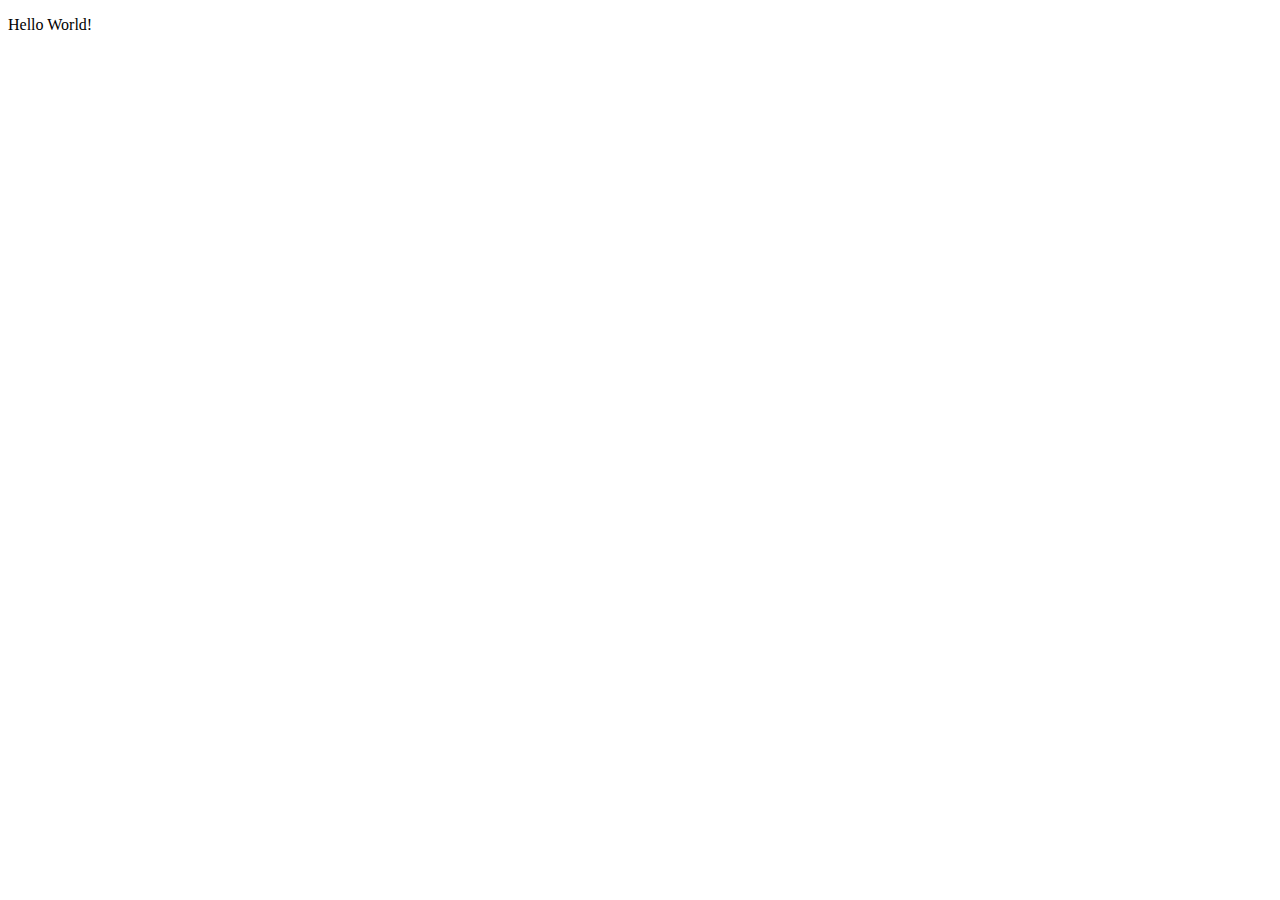
==== html/index.html @ f5a360c1 "first commit" ====
<!DOCTYPE html>
<html lang="en">
<head>
    <meta charset="UTF-8">
    <meta name="viewport" content="width=device-width, initial-scale=1.0">
    <title>Mäklar Hemsida</title>
</head>
<body>
    <p>Hello World!</p>
</body>
</html>
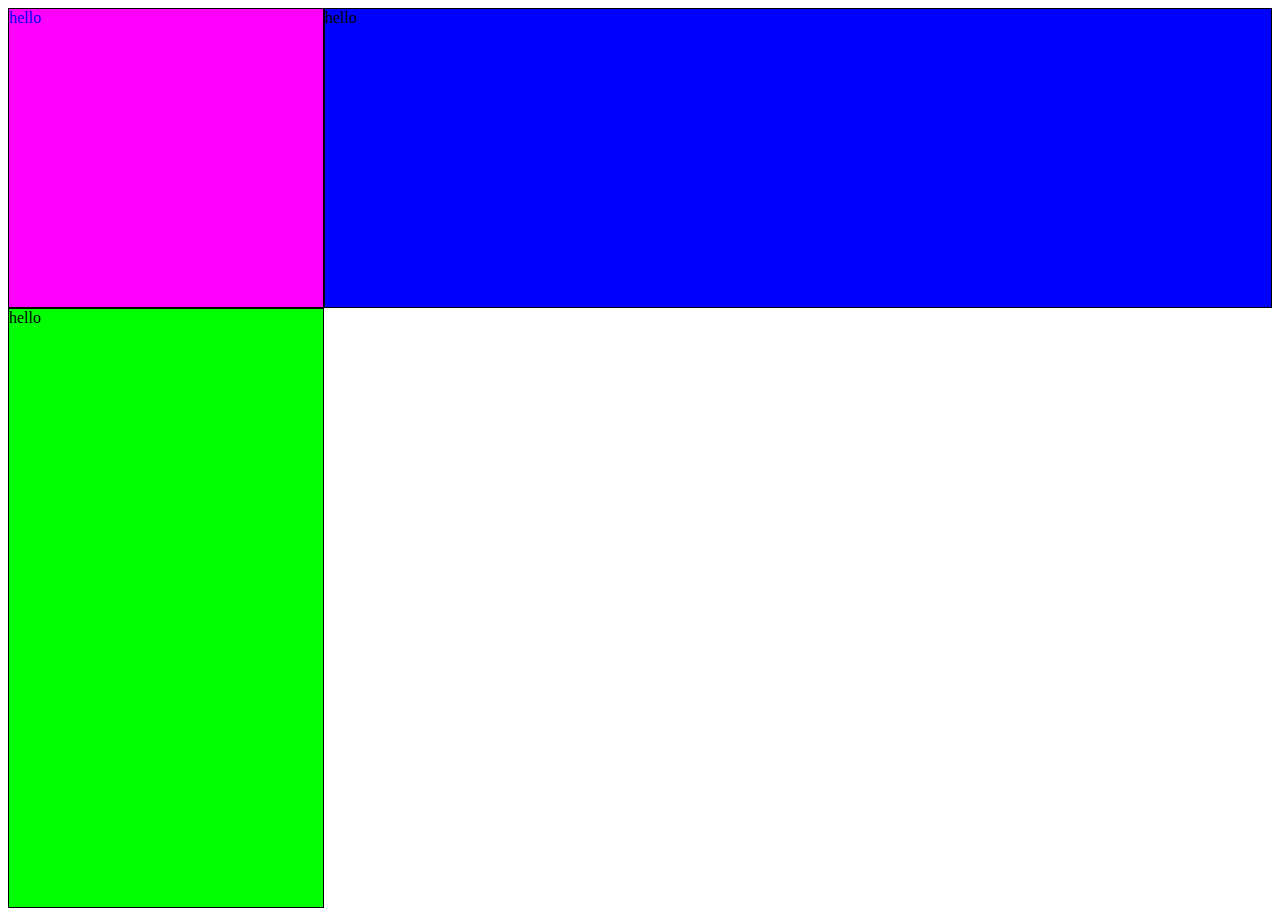
==== commit 75f9e88b: "test" ====
--- a/html/index.html
+++ b/html/index.html
@@ -3,9 +3,18 @@
 <head>
     <meta charset="UTF-8">
     <meta name="viewport" content="width=device-width, initial-scale=1.0">
+    <link rel="stylesheet" href="/css/style.css">
     <title>Mäklar Hemsida</title>
 </head>
 <body>
-    <p>Hello World!</p>
+    <header>
+        hello
+    </header>
+    <main>
+    hello
+    </main>
+    <footer>
+        hello
+    </footer>
 </body>
 </html>--- a/css/style.css
+++ b/css/style.css
@@ -0,0 +1,27 @@
+* {
+  background-color: #fff;
+  color: #000;
+}
+
+body {
+  display: grid;
+  grid-template-columns: 1fr 3fr;
+  grid-template-rows: 1fr 2fr;
+  height: 100vh;
+}
+
+header {
+  background-color: #f0f;
+  border: 1px solid #000;
+  color: #00f;
+}
+
+main {
+  background-color: #00f;
+  border: 1px solid #000;
+}
+
+footer {
+  background-color: #0f0;
+  border: 1px solid #000;
+}
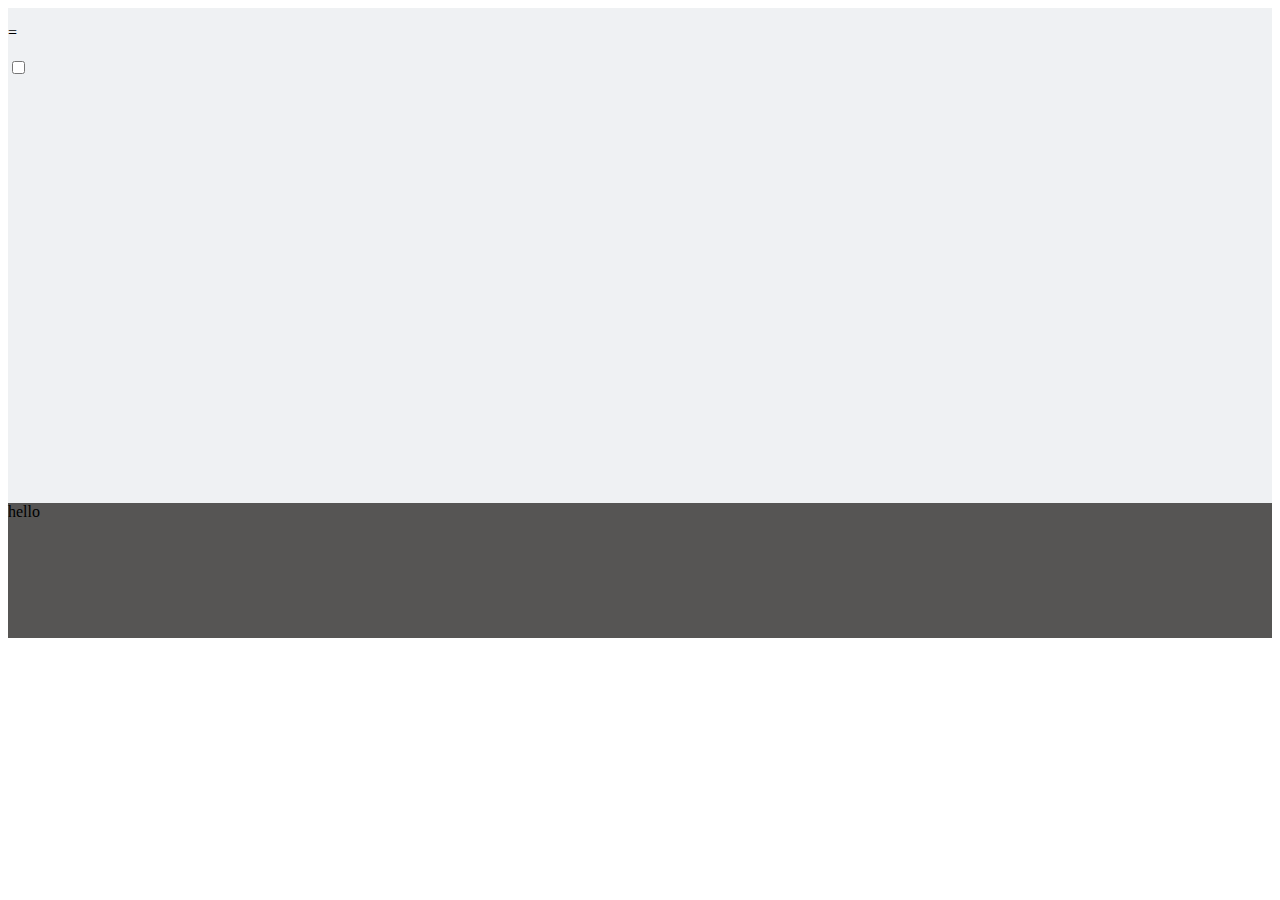
==== commit 071746e4: "test" ====
--- a/html/index.html
+++ b/html/index.html
@@ -8,10 +8,16 @@
 </head>
 <body>
     <header>
-        hello
+        <img src="" alt="">
+        <nav></nav>    
+        <label class="navArea">
+            <p>
+                =
+            </p>
+            <input class="navToggle" type="checkbox">
+        </label>
     </header>
     <main>
-    hello
     </main>
     <footer>
         hello
--- a/css/style.css
+++ b/css/style.css
@@ -1,27 +1,44 @@
+:root {
+  --base: #eff1f3;
+  --primary: #565554;
+  --tint1: #1f01b9;
+  --tint2: #b4e33d;
+  --tint3: #2e86ab;
+}
+
 * {
-  background-color: #fff;
+  background-color: var(base);
   color: #000;
+}
+
+.menuButton {
+  font-family: sans-serif;
+  font-size: 3rem;
 }
 
 body {
   display: grid;
   grid-template-columns: 1fr 3fr;
-  grid-template-rows: 1fr 2fr;
-  height: 100vh;
+  grid-template-rows: 55vh 2fr 15vh;
 }
 
 header {
-  background-color: #f0f;
-  border: 1px solid #000;
-  color: #00f;
+  grid-column: 1 / -1;
+  background-color: var(--base);
+
+  display: flex;
+  flex-direction: column;
+}
+header label {
+  justify-self: flex-end;
 }
 
 main {
-  background-color: #00f;
-  border: 1px solid #000;
+  grid-column: 1 / -1;
+  background-color: var(--base);
 }
 
 footer {
-  background-color: #0f0;
-  border: 1px solid #000;
+  grid-column: 1 / -1;
+  background-color: var(--primary);
 }
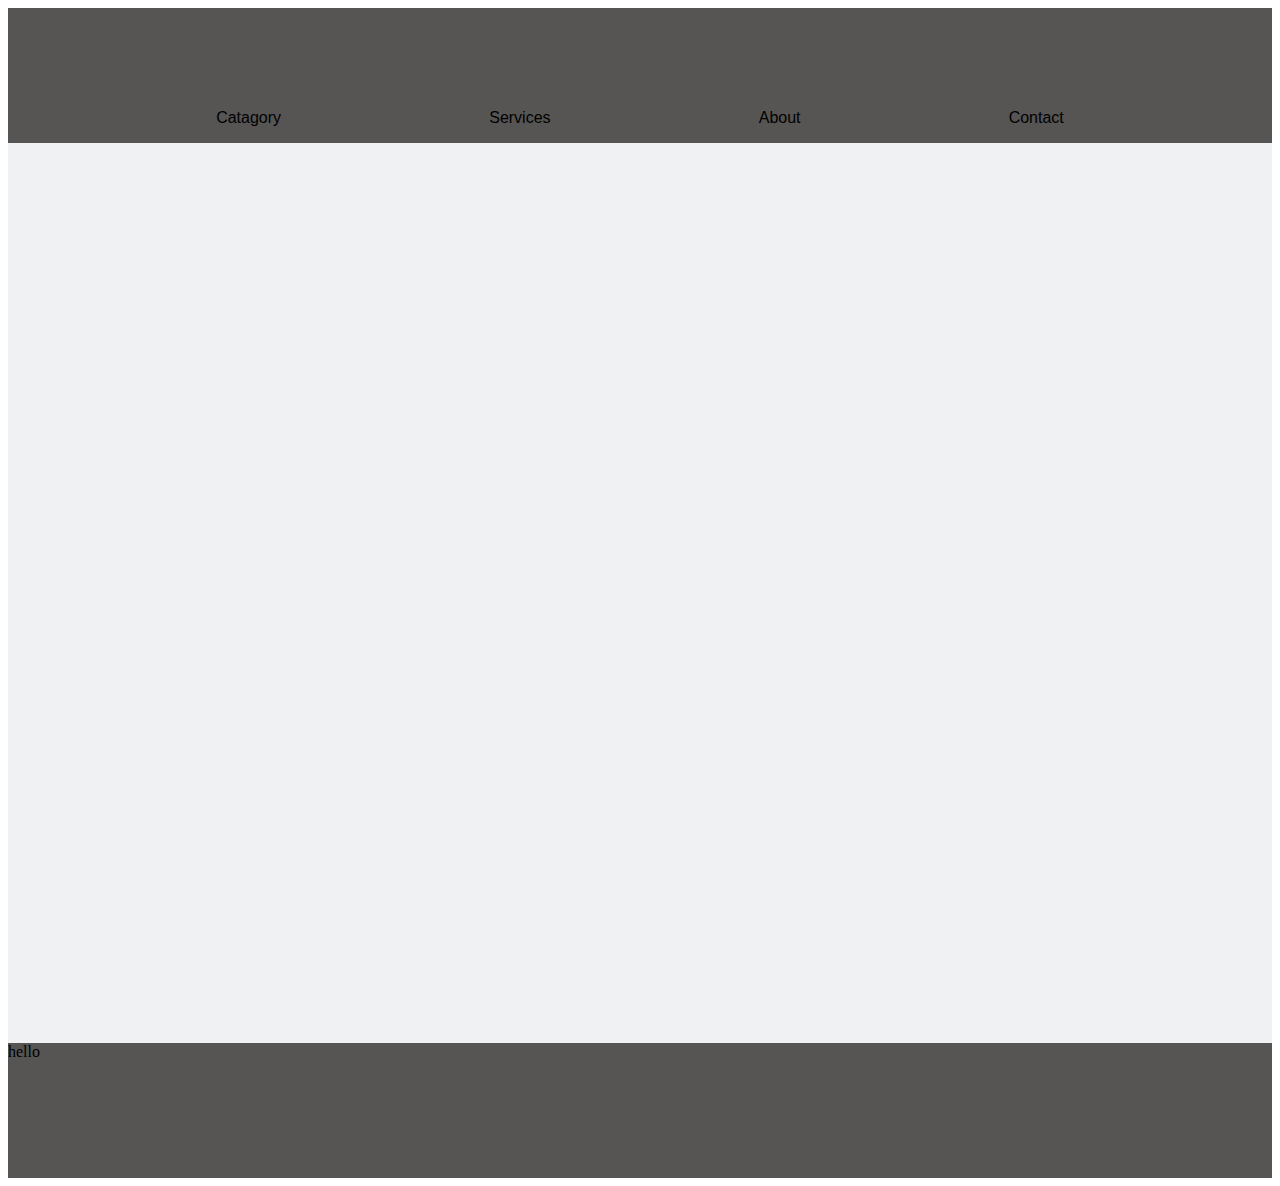
==== commit ae1453d2: "First strukture changes" ====
--- a/html/index.html
+++ b/html/index.html
@@ -9,15 +9,23 @@
 <body>
     <header>
         <img src="" alt="">
-        <nav></nav>    
-        <label class="navArea">
-            <p>
-                =
-            </p>
-            <input class="navToggle" type="checkbox">
-        </label>
+        <nav>
+            <a href=""> <p>Catagory</p> </a>
+            <a href=""> <p>Services</p> </a>
+            <a href=""> <p>About</p> </a>
+            <a href=""> <p>Contact</p> </a>
+        </nav>    
     </header>
     <main>
+        <div class="showcase">
+            <img src="" alt="">
+            <img src="" alt="">
+            <img src="" alt="">
+        </div>
+        <br>
+        <div class="search"></div>
+        <div class="about"></div>
+        <div class="contact"></div>
     </main>
     <footer>
         hello
--- a/css/style.css
+++ b/css/style.css
@@ -6,36 +6,47 @@
   --tint3: #2e86ab;
 }
 
+@import url("https://fonts.googleapis.com/css2?family=Noto+Sans+KR:wght@500&display=swap");
+
 * {
+  font-family: Cambria, Georgia, serif;
   background-color: var(base);
   color: #000;
 }
 
-.menuButton {
-  font-family: sans-serif;
-  font-size: 3rem;
+a {
+  text-decoration: none;
 }
 
 body {
   display: grid;
   grid-template-columns: 1fr 3fr;
-  grid-template-rows: 55vh 2fr 15vh;
+  grid-template-rows: 15vh 2fr 15vh;
 }
 
 header {
   grid-column: 1 / -1;
   background-color: var(--base);
 
+  display: grid;
+  grid-template-rows: 2fr 1fr;
+
+  background-color: var(--primary);
+}
+header nav {
   display: flex;
-  flex-direction: column;
+  flex-direction: row;
+  justify-content: space-evenly;
 }
-header label {
-  justify-self: flex-end;
+header nav a p {
+  font-family: "Noto Sans KR", sans-serif;
 }
 
 main {
   grid-column: 1 / -1;
   background-color: var(--base);
+
+  height: 100vh;
 }
 
 footer {
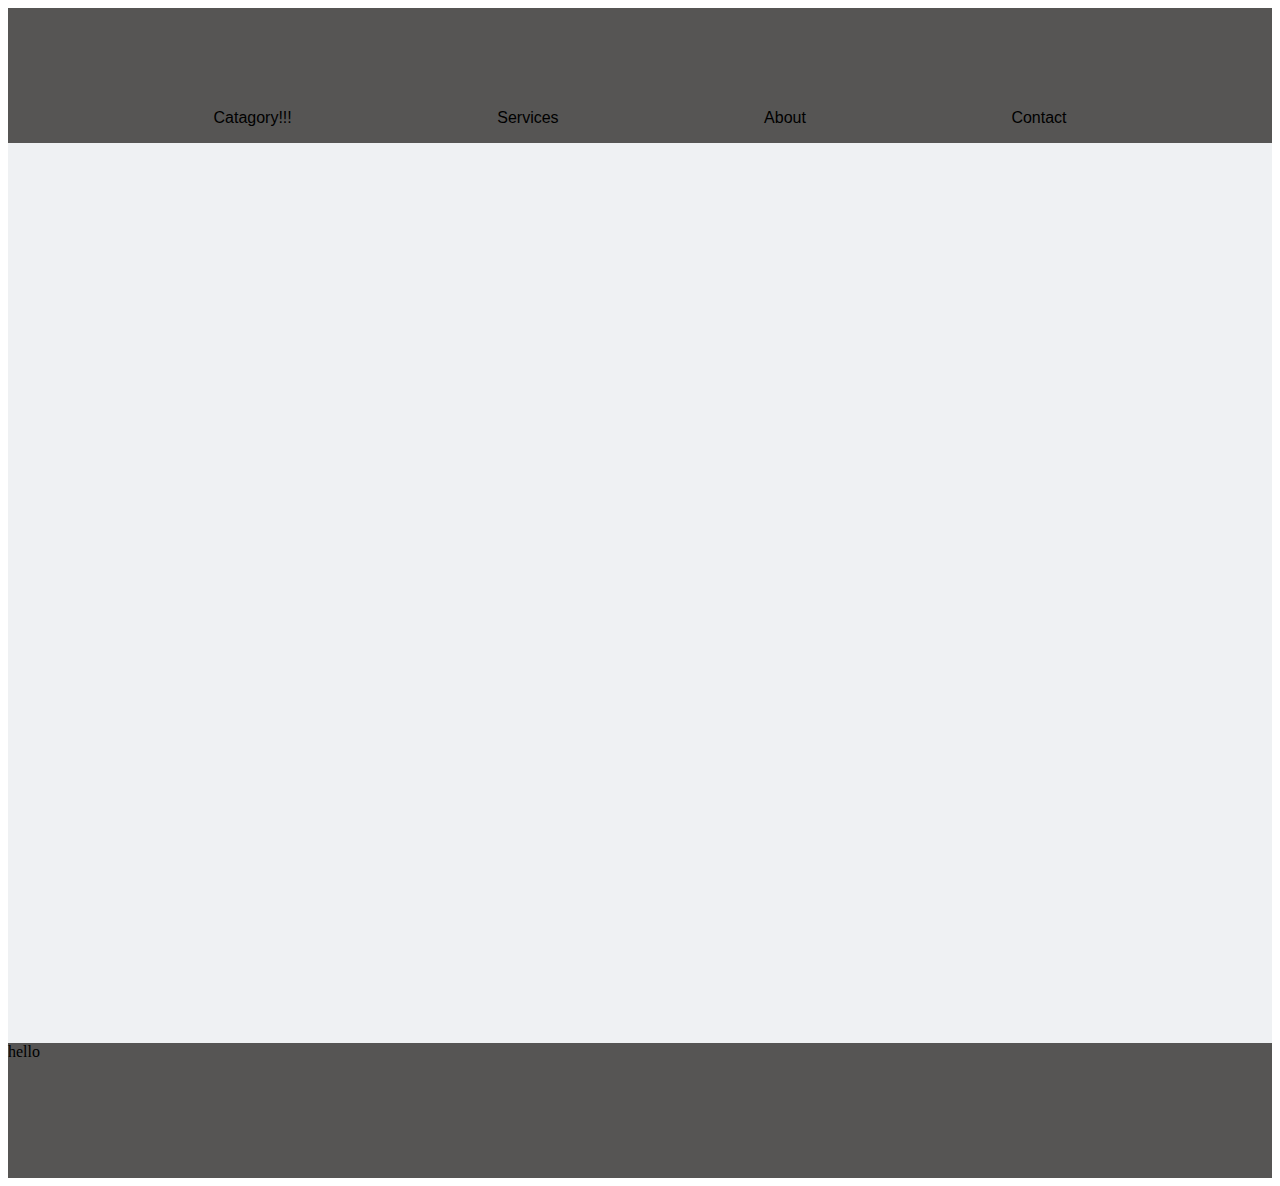
==== commit beb19123: "test" ====
--- a/html/index.html
+++ b/html/index.html
@@ -10,7 +10,7 @@
     <header>
         <img src="" alt="">
         <nav>
-            <a href=""> <p>Catagory</p> </a>
+            <a href=""> <p>Catagory!!!</p> </a>
             <a href=""> <p>Services</p> </a>
             <a href=""> <p>About</p> </a>
             <a href=""> <p>Contact</p> </a>
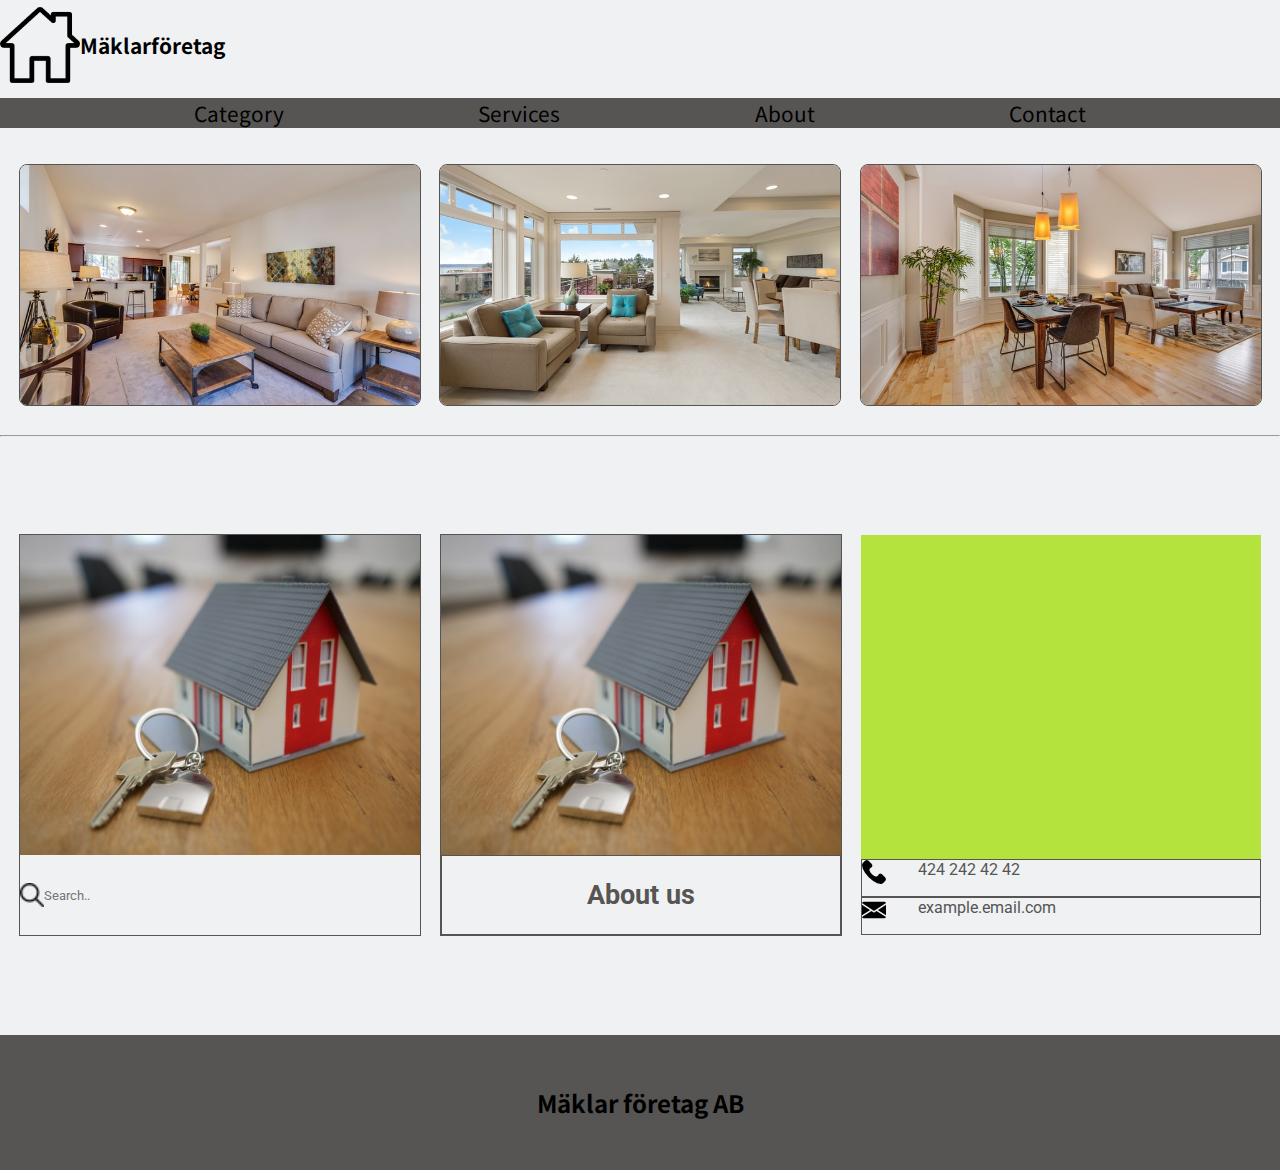
==== commit ef444148: "Add example pictures, ifx proper sizing, added logo and icons, cahnged grid for hr line" ====
--- a/html/index.html
+++ b/html/index.html
@@ -1,34 +1,97 @@
 <!DOCTYPE html>
 <html lang="en">
-<head>
-    <meta charset="UTF-8">
-    <meta name="viewport" content="width=device-width, initial-scale=1.0">
-    <link rel="stylesheet" href="/css/style.css">
+  <head>
+    <meta charset="UTF-8" />
+    <meta name="viewport" content="width=device-width, initial-scale=1.0" />
+    <link rel="stylesheet" href="/css/style.css" />
+    <link rel="preconnect" href="https://fonts.gstatic.com" />
+    <link
+      href="https://fonts.googleapis.com/css2?family=Patua+One&display=swap"
+      rel="stylesheet"
+    />
+    <link
+      href="https://fonts.googleapis.com/css2?family=Roboto&display=swap"
+      rel="stylesheet"
+    />
+    <link
+      href="https://fonts.googleapis.com/css2?family=Noto+Sans+KR&display=swap"
+      rel="stylesheet"
+    />
     <title>Mäklar Hemsida</title>
-</head>
-<body>
+  </head>
+  <body>
     <header>
-        <img src="" alt="">
-        <nav>
-            <a href=""> <p>Catagory!!!</p> </a>
-            <a href=""> <p>Services</p> </a>
-            <a href=""> <p>About</p> </a>
-            <a href=""> <p>Contact</p> </a>
-        </nav>    
+      <div>
+        <img src="/media/logo.png" alt="Logo of a house" />
+        <h1>Mäklarföretag</h1>
+      </div>
+      <nav>
+        <a href=""> <p>Category</p> </a>
+        <a href=""> <p>Services</p> </a>
+        <a href=""> <p>About</p> </a>
+        <a href=""> <p>Contact</p> </a>
+      </nav>
     </header>
     <main>
-        <div class="showcase">
-            <img src="" alt="">
-            <img src="" alt="">
-            <img src="" alt="">
+      <div class="showcase">
+        <img
+          class="size-preset-showcase"
+          src="/media/real-estate/real-estate-example1.jpg"
+          alt=""
+        />
+        <img
+          class="size-preset-showcase"
+          src="/media/real-estate/real-estate-example2.jpg"
+          alt=""
+        />
+        <img
+          class="size-preset-showcase"
+          src="/media/real-estate/real-estate-example3.jpg"
+          alt=""
+        />
+      </div>
+      <hr />
+      <div class="box-1">
+        <div class="search">
+          <img src="/media/real-estate/real-estate-example4.jpg" alt="" />
+
+          <div class="search-bar">
+            <img
+              class="icon"
+              src="/media/search.png"
+              alt="Picture of a magnifying glass"
+            />
+            <input type="text" placeholder="Search.." />
+          </div>
         </div>
-        <br>
-        <div class="search"></div>
-        <div class="about"></div>
-        <div class="contact"></div>
+        <div class="about">
+          <img src="/media/real-estate/real-estate-example4.jpg" alt="" />
+
+          <button><h1>About us</h1></button>
+        </div>
+        <div class="contact">
+          <img src="" alt="" />
+          <a href="">
+            <img
+              class="icon"
+              src="/media/phone-call.png"
+              alt="Picture of a phone"
+            />
+            <p>424 242 42 42</p>
+          </a>
+          <a href="">
+            <img
+              class="icon"
+              src="/media/email.png"
+              alt="Picture of a letter"
+            />
+            <p>example.email.com</p>
+          </a>
+        </div>
+      </div>
     </main>
     <footer>
-        hello
+      <h3>Mäklar företag AB</h3>
     </footer>
-</body>
-</html>+  </body>
+</html>
--- a/css/style.css
+++ b/css/style.css
@@ -6,16 +6,43 @@
   --tint3: #2e86ab;
 }
 
-@import url("https://fonts.googleapis.com/css2?family=Noto+Sans+KR:wght@500&display=swap");
+.size-preset1 {
+  height: 30rem;
+  width: 25rem;
+}
+.size-preset-auto {
+  height: auto;
+  width: auto;
+}
+.size-preset-showcase {
+  height: 15rem;
+  width: 25rem;
+}
+
+/* font-family: "Noto Sans KR", sans-serif; */
+/* font-family: 'Patua One', cursive; */
+/* font-family: "Roboto", sans-serif; */
 
 * {
-  font-family: Cambria, Georgia, serif;
+  font-family: "Roboto", sans-serif;
   background-color: var(base);
-  color: #000;
+  color: var(--primary);
+  padding: 0;
+  margin: 0;
+}
+
+input {
+  background-color: transparent;
+  border: 0px solid;
 }
 
 a {
   text-decoration: none;
+}
+
+.icon {
+  height: 24px !important;
+  width: 24px !important;
 }
 
 body {
@@ -31,25 +58,140 @@
   display: grid;
   grid-template-rows: 2fr 1fr;
 
-  background-color: var(--primary);
+  background-color: var(--base);
+}
+header * {
+  color: #000;
+  font-family: "Noto Sans KR", sans-serif;
+  font-size: 1.3rem;
+  align-self: center;
+}
+header div {
+  display: flex;
+  background-color: var(--base);
+}
+header div h1 {
+  justify-self: center;
+}
+header img {
+  height: 5rem;
 }
 header nav {
   display: flex;
-  flex-direction: row;
   justify-content: space-evenly;
-}
-header nav a p {
-  font-family: "Noto Sans KR", sans-serif;
+  background-color: var(--primary);
 }
 
 main {
   grid-column: 1 / -1;
   background-color: var(--base);
+  /* border: 2px solid black; */
 
+  display: grid;
+  grid-template-rows: 1fr 1px 2fr;
   height: 100vh;
+}
+
+.showcase {
+  display: flex;
+  justify-content: space-evenly;
+  align-items: center;
+}
+.showcase img {
+  border: 1px solid var(--primary);
+  border-radius: 0.5rem;
+}
+
+.box-1 {
+  grid-row: 3;
+
+  display: flex;
+  justify-content: space-evenly;
+  align-items: center;
+}
+
+.search {
+  display: flex;
+  flex-direction: column;
+  height: 25rem;
+  width: 25rem;
+  background-color: var(--tint2);
+  border: 1px solid var(--primary);
+}
+.search img {
+  height: 20rem;
+  width: 25rem;
+}
+.search-bar {
+  align-self: flex-end;
+  height: 5rem;
+  width: 25rem;
+  background-color: var(--base);
+
+  display: flex;
+  align-items: center;
+}
+
+.search-bar input {
+  padding: 0;
+  width: 20vw;
+}
+
+.about {
+  display: flex;
+  flex-direction: column;
+  justify-content: flex-end;
+
+  text-align: center;
+
+  height: 25rem;
+  width: 25rem;
+  border: 1px solid var(--primary);
+  background-color: var(--tint2);
+}
+.about img {
+  height: 20rem;
+  width: 25rem;
+}
+.about button {
+  display: block;
+  height: 5rem;
+
+  background-color: var(--base);
+  border: 1px solid var(--primary);
+}
+
+.contact {
+  display: flex;
+  flex-direction: column;
+  justify-content: flex-end;
+
+  height: 25rem;
+  width: 25rem;
+  background-color: var(--tint2);
+}
+.contact * {
+  padding-right: 2rem;
+}
+.contact a {
+  display: flex;
+  border: 1px solid var(--primary);
+  background-color: var(--base);
+
+  height: 4vh;
+  width: auto;
 }
 
 footer {
   grid-column: 1 / -1;
   background-color: var(--primary);
+
+  display: flex;
+  justify-content: center;
+  align-items: center;
 }
+footer * {
+  color: #000;
+  font-family: "Noto Sans KR", sans-serif;
+  font-size: 1.5rem;
+}
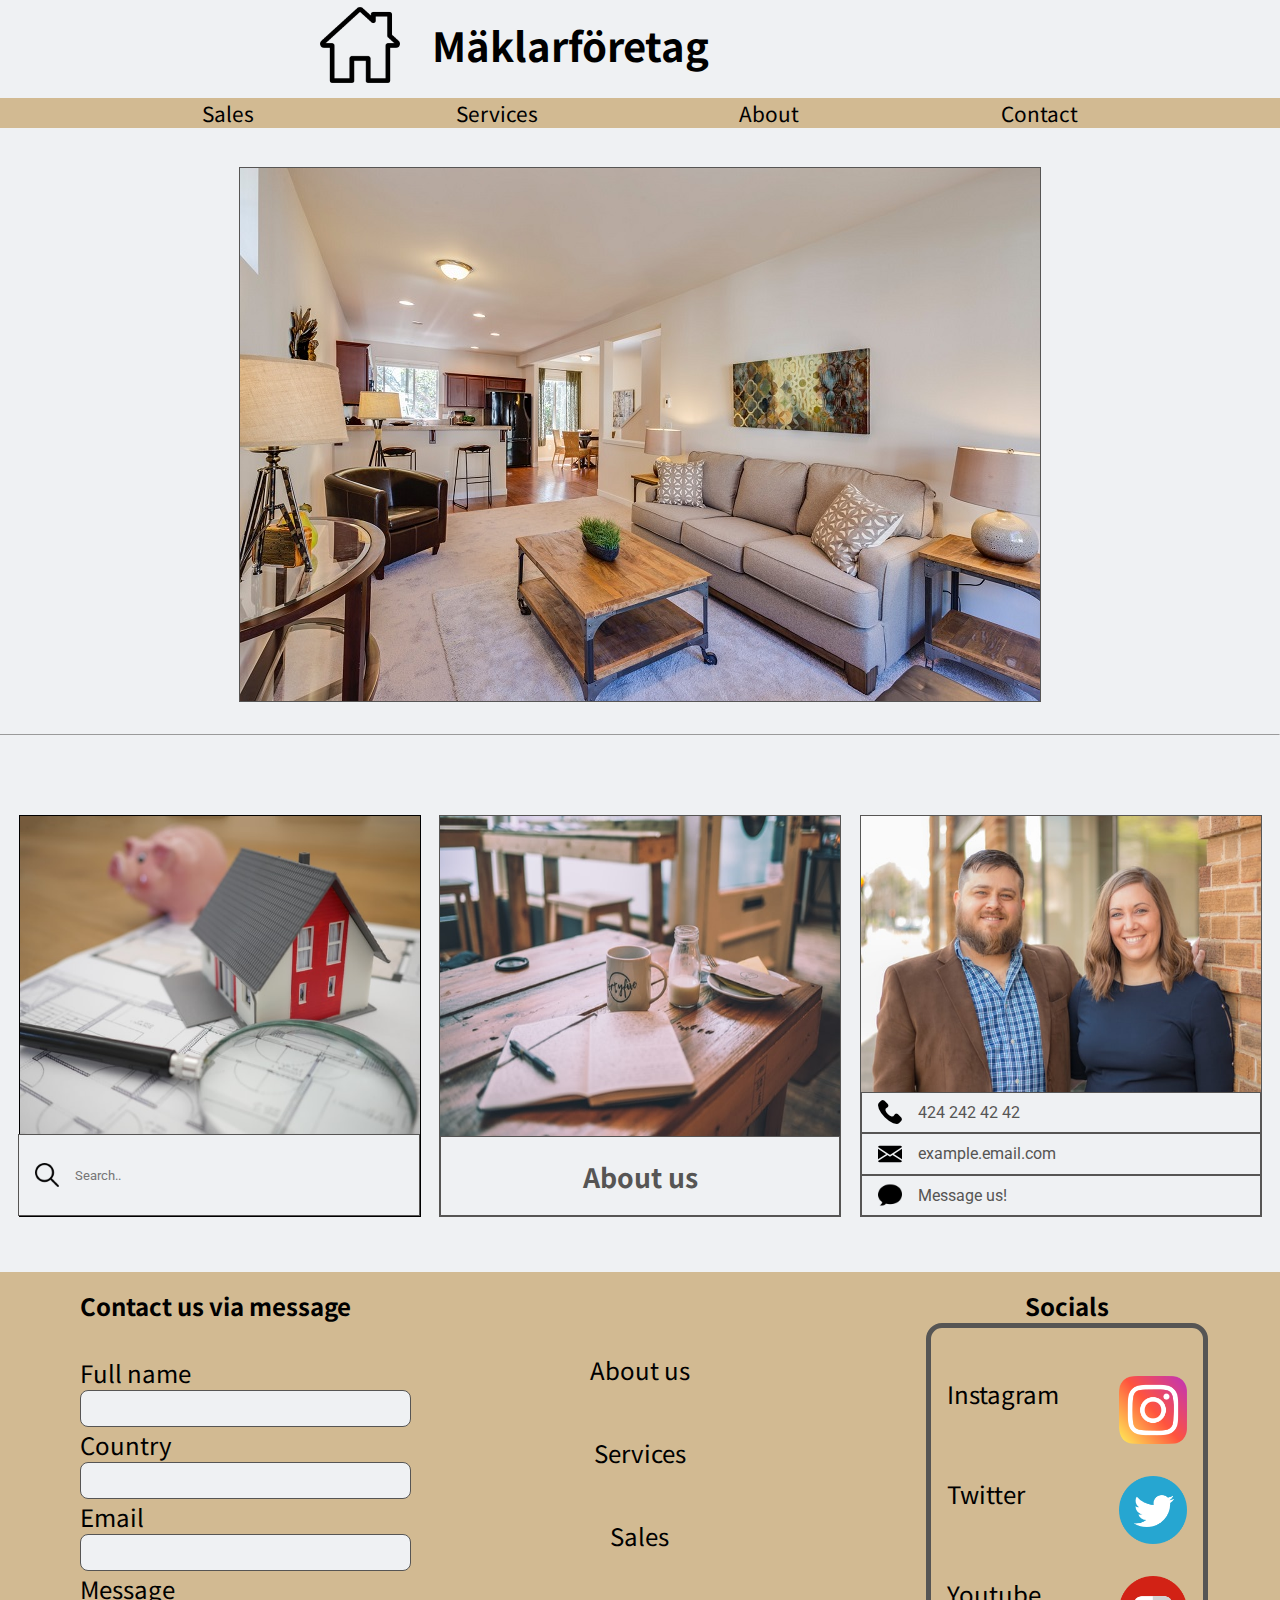
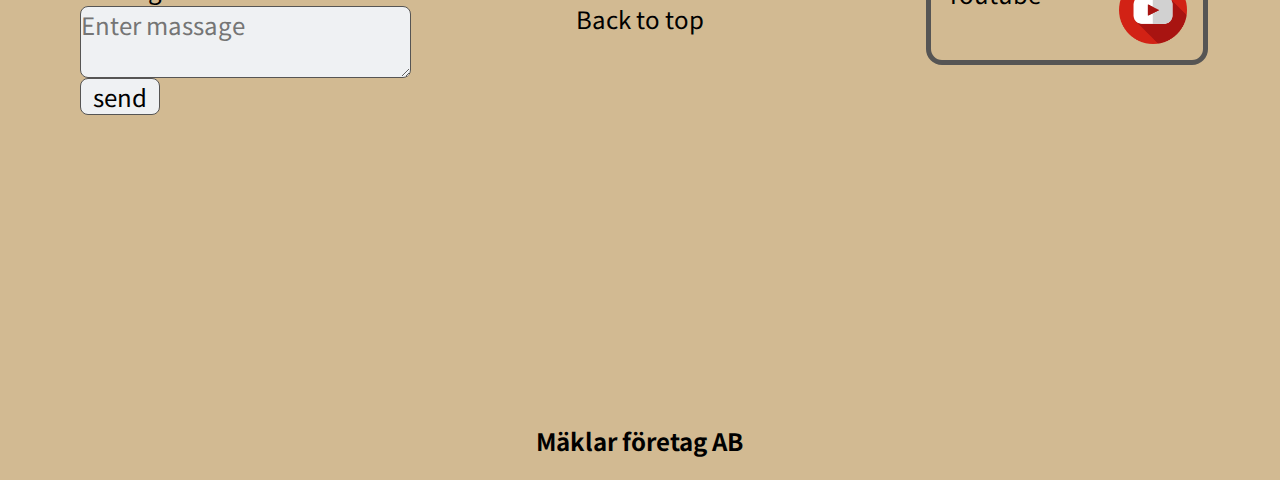
==== commit 0b40847e: "Footer socials, updated pictures, alt text for pictures, fixed id links, changed footer and nav colo" ====
--- a/html/index.html
+++ b/html/index.html
@@ -20,20 +20,20 @@
     <title>Mäklar Hemsida</title>
   </head>
   <body>
-    <header>
+    <header id="#top">
       <div>
         <img src="/media/logo.png" alt="Logo of a house" />
         <h1>Mäklarföretag</h1>
       </div>
       <nav>
-        <a href=""> <p>Category</p> </a>
+        <a href=""> <p>Sales</p> </a>
         <a href=""> <p>Services</p> </a>
         <a href=""> <p>About</p> </a>
         <a href=""> <p>Contact</p> </a>
       </nav>
     </header>
     <main>
-      <div class="showcase">
+      <!-- <div class="showcase">
         <img
           class="size-preset-showcase"
           src="/media/real-estate/real-estate-example1.jpg"
@@ -49,11 +49,16 @@
           src="/media/real-estate/real-estate-example3.jpg"
           alt=""
         />
+      </div> -->
+
+      <div class="showcase">
+        
       </div>
+
       <hr />
       <div class="box-1">
         <div class="search">
-          <img src="/media/real-estate/real-estate-example4.jpg" alt="" />
+          <img src="/media/search-photo.jpg" alt="Picture of minature house and magnying glass" />
 
           <div class="search-bar">
             <img
@@ -65,13 +70,13 @@
           </div>
         </div>
         <div class="about">
-          <img src="/media/real-estate/real-estate-example4.jpg" alt="" />
+          <img src="/media/about-photo.jpg" alt="Picture of not book next to a meal" />
 
           <button><h1>About us</h1></button>
         </div>
         <div class="contact">
-          <img src="" alt="" />
-          <a href="">
+          <img src="/media/realtors.jpg" alt="Picture of two realtors" />
+          <a href="#phone">
             <img
               class="icon"
               src="/media/phone-call.png"
@@ -79,7 +84,7 @@
             />
             <p>424 242 42 42</p>
           </a>
-          <a href="">
+          <a href="#email">
             <img
               class="icon"
               src="/media/email.png"
@@ -87,11 +92,46 @@
             />
             <p>example.email.com</p>
           </a>
+          <a href="#message">
+            <img src="/media/speech-bubble.png" alt="Picture of speech-bubble" class="icon">
+            <p>Message us!</p>
+          </a>
         </div>
       </div>
     </main>
     <footer>
-      <h3>Mäklar företag AB</h3>
+      <div class="contact-menu" id="message">
+        <h2>Contact us via message</h2>
+        <label for="full-name">Full name</label>
+        <input type="text" id="full-name" />
+        <label for="country">Country</label>
+        <input type="text" id="country" />
+        <label for="email">Email</label>
+        <input type="text" id="email" />
+        <label for="message">Message</label>
+        <textarea placeholder="Enter massage" id="mesage"></textarea>
+        <input type="submit" value="send" class="send" />
+      </div>
+
+      <div class="footer-list">
+        <a href="#about"> <p>About us</p>
+        <a href="#services"> <p>Services</p> </a>
+        <a href="#sales"> <p>Sales</p> </a>
+        <a href="#top"> <p>Back to top</p> </a>
+      </div>
+
+      <div class="socials">
+        <h2>Socials</h2>
+        <div>
+        <a href=""> <p>Instagram</p> <img src="/media/instagram.png" alt="Logo of instagram" class="icon2"> </a>
+        <a href=""> <p>Twitter</p> <img src="/media/twitter.png" alt="Logo of twitter" class="icon2"> </a>
+        <a href=""> <p>Youtube</p> <img src="/media/youtube.png" alt="Logo of youtube" class="icon2"> </a>
+      </div>
+      </div>
+
+      <div class="ab">
+        <h2>Mäklar företag AB</h2>
+      </div>
     </footer>
   </body>
 </html>
--- a/css/style.css
+++ b/css/style.css
@@ -1,9 +1,14 @@
+/* INITIALIZE  */
+
 :root {
   --base: #eff1f3;
-  --primary: #565554;
+  /* --primary: #565554; */
+  /* --primary: #efd6d2; */
+  --primary: #d2ba92;
   --tint1: #1f01b9;
   --tint2: #b4e33d;
   --tint3: #2e86ab;
+  --border: #565554;
 }
 
 .size-preset1 {
@@ -25,8 +30,8 @@
 
 * {
   font-family: "Roboto", sans-serif;
-  background-color: var(base);
-  color: var(--primary);
+  background-color: var(--base);
+  color: var(--border);
   padding: 0;
   margin: 0;
 }
@@ -44,12 +49,20 @@
   height: 24px !important;
   width: 24px !important;
 }
+.icon2 {
+  height: 68px;
+  width: 68px;
+}
 
 body {
   display: grid;
   grid-template-columns: 1fr 3fr;
-  grid-template-rows: 15vh 2fr 15vh;
-}
+  grid-template-rows: 15vh auto auto;
+
+  min-height: 130rem;
+}
+
+/* HEADER */
 
 header {
   grid-column: 1 / -1;
@@ -68,19 +81,28 @@
 }
 header div {
   display: flex;
+
   background-color: var(--base);
 }
 header div h1 {
   justify-self: center;
+  font-size: 2.5rem;
 }
 header img {
   height: 5rem;
+  padding-left: 20rem;
+  padding-right: 2rem;
 }
 header nav {
   display: flex;
   justify-content: space-evenly;
   background-color: var(--primary);
 }
+header nav * {
+  background-color: var(--primary);
+}
+
+/* MAIN */
 
 main {
   grid-column: 1 / -1;
@@ -92,31 +114,63 @@
   height: 100vh;
 }
 
+/* SHOWCASE */
+
+/* .showcase {
+  display: flex;
+  justify-content: space-evenly;
+  align-items: center;
+}
+.showcase img {
+  border: 1px solid #000;
+  border-radius: 0.5rem;
+} */
+
 .showcase {
-  display: flex;
-  justify-content: space-evenly;
-  align-items: center;
-}
-.showcase img {
-  border: 1px solid var(--primary);
-  border-radius: 0.5rem;
-}
+  width: 800px;
+  height: 533px;
+
+  margin: 2rem auto;
+  border: 1px solid var(--border);
+
+  background-image: url(/media/real-estate/real-estate1.jpg);
+  animation: slide 15s infinite;
+}
+
+@keyframes slide {
+  30% {
+    background-image: url(/media/real-estate/real-estate2.jpg);
+  }
+  60% {
+    background-image: url(/media/real-estate/real-estate3.jpg);
+  }
+  100% {
+    background-image: url(/media/real-estate/real-estate1.jpg);
+  }
+}
+
+/* BOX 1 */
 
 .box-1 {
   grid-row: 3;
 
+  padding-top: 5rem;
+  padding-bottom: 5rem;
+
   display: flex;
   justify-content: space-evenly;
   align-items: center;
 }
 
+/* SEARCH */
+
 .search {
   display: flex;
   flex-direction: column;
   height: 25rem;
   width: 25rem;
   background-color: var(--tint2);
-  border: 1px solid var(--primary);
+  border: 1px solid #000;
 }
 .search img {
   height: 20rem;
@@ -127,16 +181,24 @@
   height: 5rem;
   width: 25rem;
   background-color: var(--base);
-
-  display: flex;
-  align-items: center;
+  border: 1px solid var(--border);
+
+  display: flex;
+  align-items: center;
+}
+.search-bar * {
+  padding-right: 1rem;
+  padding-left: 1rem;
 }
 
 .search-bar input {
   padding: 0;
+  height: 2rem;
   width: 20vw;
 }
 
+/* ABOUT */
+
 .about {
   display: flex;
   flex-direction: column;
@@ -146,8 +208,11 @@
 
   height: 25rem;
   width: 25rem;
-  border: 1px solid var(--primary);
+  border: 1px solid var(--border);
   background-color: var(--tint2);
+}
+.about * {
+  font-family: "Noto Sans KR", sans-serif;
 }
 .about img {
   height: 20rem;
@@ -158,8 +223,10 @@
   height: 5rem;
 
   background-color: var(--base);
-  border: 1px solid var(--primary);
-}
+  border: 1px solid var(--border);
+}
+
+/* CONTACT */
 
 .contact {
   display: flex;
@@ -168,30 +235,119 @@
 
   height: 25rem;
   width: 25rem;
+  border: 1px solid var(--border);
   background-color: var(--tint2);
 }
 .contact * {
-  padding-right: 2rem;
+  padding-right: 1rem;
+  padding-left: 1rem;
+}
+.contact img {
+  width: 25rem;
+  height: 17.5rem;
+
+  padding: 0;
 }
 .contact a {
   display: flex;
-  border: 1px solid var(--primary);
-  background-color: var(--base);
-
-  height: 4vh;
-  width: auto;
-}
+  align-items: center;
+
+  height: 2.5rem;
+
+  border: 1px solid var(--border);
+  background-color: var(--base);
+}
+
+/* FOOTER */
 
 footer {
   grid-column: 1 / -1;
   background-color: var(--primary);
 
-  display: flex;
-  justify-content: center;
-  align-items: center;
+  display: grid;
+  grid-template-columns: 1fr 1fr 1fr;
+  grid-template-rows: 1fr 5rem;
 }
 footer * {
   color: #000;
   font-family: "Noto Sans KR", sans-serif;
   font-size: 1.5rem;
-}
+  background-color: var(--primary);
+}
+
+/* CONTACT MENU */
+
+.contact-menu {
+  grid-column: 1;
+  grid-row: 1;
+
+  padding: 1rem;
+  padding-left: 5rem;
+
+  display: flex;
+  flex-direction: column;
+}
+.contact-menu h2 {
+  padding-bottom: 2rem;
+}
+
+.contact-menu input {
+  background-color: var(--base);
+  border: 1px solid var(--border);
+  border-radius: 0.5rem;
+}
+.contact-menu textarea {
+  background-color: var(--base);
+  border: 1px solid var(--border);
+  border-radius: 0.5rem;
+}
+
+.send {
+  width: 5rem !important;
+}
+
+/* FOOTER LIST */
+
+.footer-list {
+  display: flex;
+  flex-direction: column;
+  align-items: center;
+
+  padding: 5rem;
+}
+.footer-list a {
+  padding-bottom: 3rem;
+}
+
+/* SOCIAL FOOTER*/
+
+.socials {
+  display: flex;
+  flex-direction: column;
+  align-items: center;
+
+  padding: 1rem;
+}
+.socials div {
+  border: 5px solid var(--border);
+  border-radius: 1rem;
+
+  padding: 1rem;
+  width: 15rem;
+}
+.socials a {
+  display: flex;
+  justify-content: space-between;
+  padding-top: 2rem;
+}
+
+/* COPYRIGHT */
+
+.ab {
+  grid-column: 2;
+  grid-row: 2;
+
+  display: flex;
+  justify-content: center;
+  align-items: center;
+}
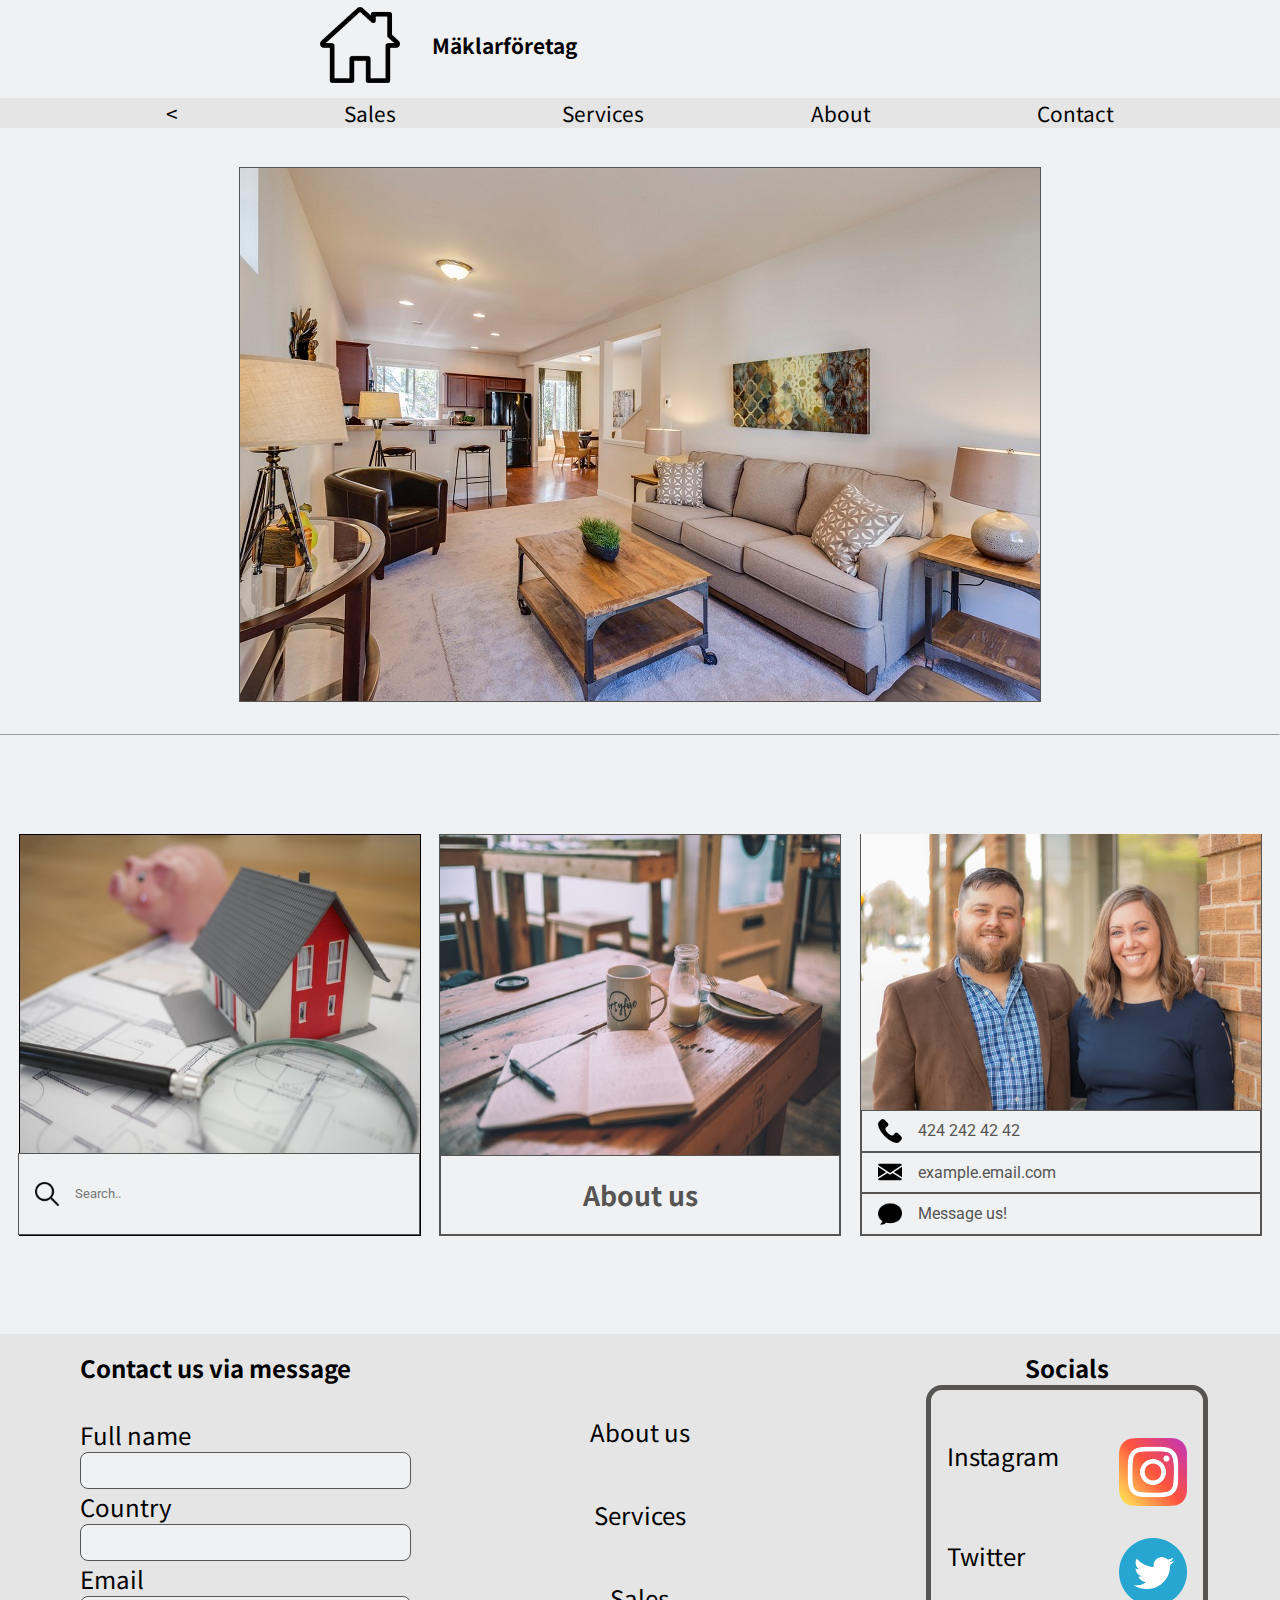
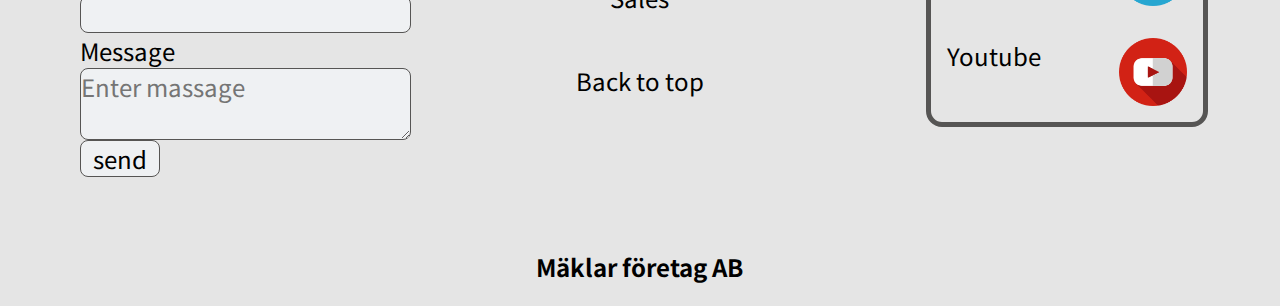
==== commit 7c60b15a: "Sales page, Services page and color scheme change" ====
--- a/html/index.html
+++ b/html/index.html
@@ -21,15 +21,16 @@
   </head>
   <body>
     <header id="#top">
-      <div>
+      <a href="index.html">
         <img src="/media/logo.png" alt="Logo of a house" />
         <h1>Mäklarföretag</h1>
-      </div>
+      </a>
       <nav>
-        <a href=""> <p>Sales</p> </a>
-        <a href=""> <p>Services</p> </a>
-        <a href=""> <p>About</p> </a>
-        <a href=""> <p>Contact</p> </a>
+        <a href="index.html"><</a>
+        <a href="sales.html"> <p>Sales</p> </a>
+        <a href="services.html"> <p>Services</p> </a>
+        <a href="about.html"> <p>About</p> </a>
+        <a href="#contact"> <p>Contact</p> </a>
       </nav>
     </header>
     <main>
@@ -74,7 +75,7 @@
 
           <button><h1>About us</h1></button>
         </div>
-        <div class="contact">
+        <div class="contact" id="contact">
           <img src="/media/realtors.jpg" alt="Picture of two realtors" />
           <a href="#phone">
             <img
@@ -114,9 +115,9 @@
       </div>
 
       <div class="footer-list">
-        <a href="#about"> <p>About us</p>
-        <a href="#services"> <p>Services</p> </a>
-        <a href="#sales"> <p>Sales</p> </a>
+        <a href="about.html"> <p>About us</p>
+        <a href="services.html"> <p>Services</p> </a>
+        <a href="sales.html"> <p>Sales</p> </a>
         <a href="#top"> <p>Back to top</p> </a>
       </div>
 
@@ -130,8 +131,8 @@
       </div>
 
       <div class="ab">
-        <h2>Mäklar företag AB</h2>
-      </div>
-    </footer>
+        <h2>Mäklar företag AB</h2>  
+      </div>  
+    </footer>  
   </body>
 </html>
--- a/css/style.css
+++ b/css/style.css
@@ -4,7 +4,8 @@
   --base: #eff1f3;
   /* --primary: #565554; */
   /* --primary: #efd6d2; */
-  --primary: #d2ba92;
+  /* --primary: #d2ba92; */
+  --primary: #e5e5e5;
   --tint1: #1f01b9;
   --tint2: #b4e33d;
   --tint3: #2e86ab;
@@ -25,7 +26,6 @@
 }
 
 /* font-family: "Noto Sans KR", sans-serif; */
-/* font-family: 'Patua One', cursive; */
 /* font-family: "Roboto", sans-serif; */
 
 * {
@@ -58,8 +58,6 @@
   display: grid;
   grid-template-columns: 1fr 3fr;
   grid-template-rows: 15vh auto auto;
-
-  min-height: 130rem;
 }
 
 /* HEADER */
@@ -79,7 +77,7 @@
   font-size: 1.3rem;
   align-self: center;
 }
-header div {
+header a {
   display: flex;
 
   background-color: var(--base);
@@ -110,21 +108,149 @@
   /* border: 2px solid black; */
 
   display: grid;
-  grid-template-rows: 1fr 1px 2fr;
-  height: 100vh;
+  grid-template-rows: 1fr 1px 1fr;
+  min-height: 100vh;
+}
+
+/* SALES  */
+
+.sales {
+  grid-row: 1 / -1;
+
+  display: grid;
+  grid-template-columns: 1fr 1fr 1fr;
+  grid-template-rows: 1fr 1fr 1fr 1fr;
+
+  font-family: "Noto Sans KR", sans-serif;
+  font-size: 1.3rem;
+  padding-bottom: 5rem;
+}
+.sales article {
+  grid-column: 1 / -1;
+
+  display: flex;
+  align-items: flex-end;
+
+  padding-bottom: 2rem;
+  padding-left: 7rem;
+  font-size: 2rem;
+}
+.sales article div {
+  display: flex;
+  flex-direction: row;
+
+  padding: 1rem;
+
+  border: 1px solid var(--border);
+  border-radius: 1rem;
+}
+.sales article h2 {
+  padding-right: 3rem;
+  text-align: center;
+}
+.sales article img {
+  width: 45px;
+  height: 45px;
+
+  padding-right: 1rem;
+}
+.sales article input {
+  width: 25rem;
+  height: 45px;
+}
+
+.sales div {
+  display: flex;
+  flex-direction: column;
+  justify-content: center;
+  align-items: center;
+
+  padding: 2rem;
+}
+.sales img {
+  max-width: 400px;
+}
+
+/* LISTED  */
+
+.listed {
+  grid-row: 1 / -1;
+  display: grid;
+  grid-template-columns: 1fr 800px 1fr;
+  grid-template-rows: 533px 1fr;
+
+  min-height: 100vh;
+  margin-top: 5rem;
+  margin-bottom: 5rem;
+}
+
+.estate {
+  grid-column: 2 / -1;
+
+  display: flex;
+  justify-content: flex-end;
+
+  width: 800px;
+  height: 533px;
+  font-size: 1rem;
+
+  background-image: url(/media/real-estate/real-estate1.jpg);
+}
+
+.information {
+  grid-column: 2;
+  grid-row: 2;
+
+  display: flex;
+  justify-content: space-between;
+
+  padding: 2rem;
+  margin-top: 3rem;
+  background-color: var(--primary);
+}
+.information * {
+  background-color: inherit;
+}
+.information article {
+  display: flex;
+  flex-direction: column;
+  justify-content: space-evenly;
+}
+
+.map {
+  display: flex;
+  flex-direction: column;
+  align-items: center;
+}
+.map img {
+  width: 25rem;
+  border: 1px solid var(--border);
+  border-radius: 1rem;
+
+  margin-bottom: 1rem;
+}
+
+.services {
+  grid-row: 1 / -1;
+
+  margin: 10rem;
+  background-color: var(--primary);
+}
+.services * {
+  background-color: transparent;
+}
+.services h1 {
+  margin: 2rem;
+
+  font-family: "Noto Sans KR", sans-serif;
+  font-size: 2rem;
+}
+.services p {
+  margin: 2rem;
+  margin-top: 7rem;
 }
 
 /* SHOWCASE */
-
-/* .showcase {
-  display: flex;
-  justify-content: space-evenly;
-  align-items: center;
-}
-.showcase img {
-  border: 1px solid #000;
-  border-radius: 0.5rem;
-} */
 
 .showcase {
   width: 800px;
@@ -154,9 +280,6 @@
 .box-1 {
   grid-row: 3;
 
-  padding-top: 5rem;
-  padding-bottom: 5rem;
-
   display: flex;
   justify-content: space-evenly;
   align-items: center;
